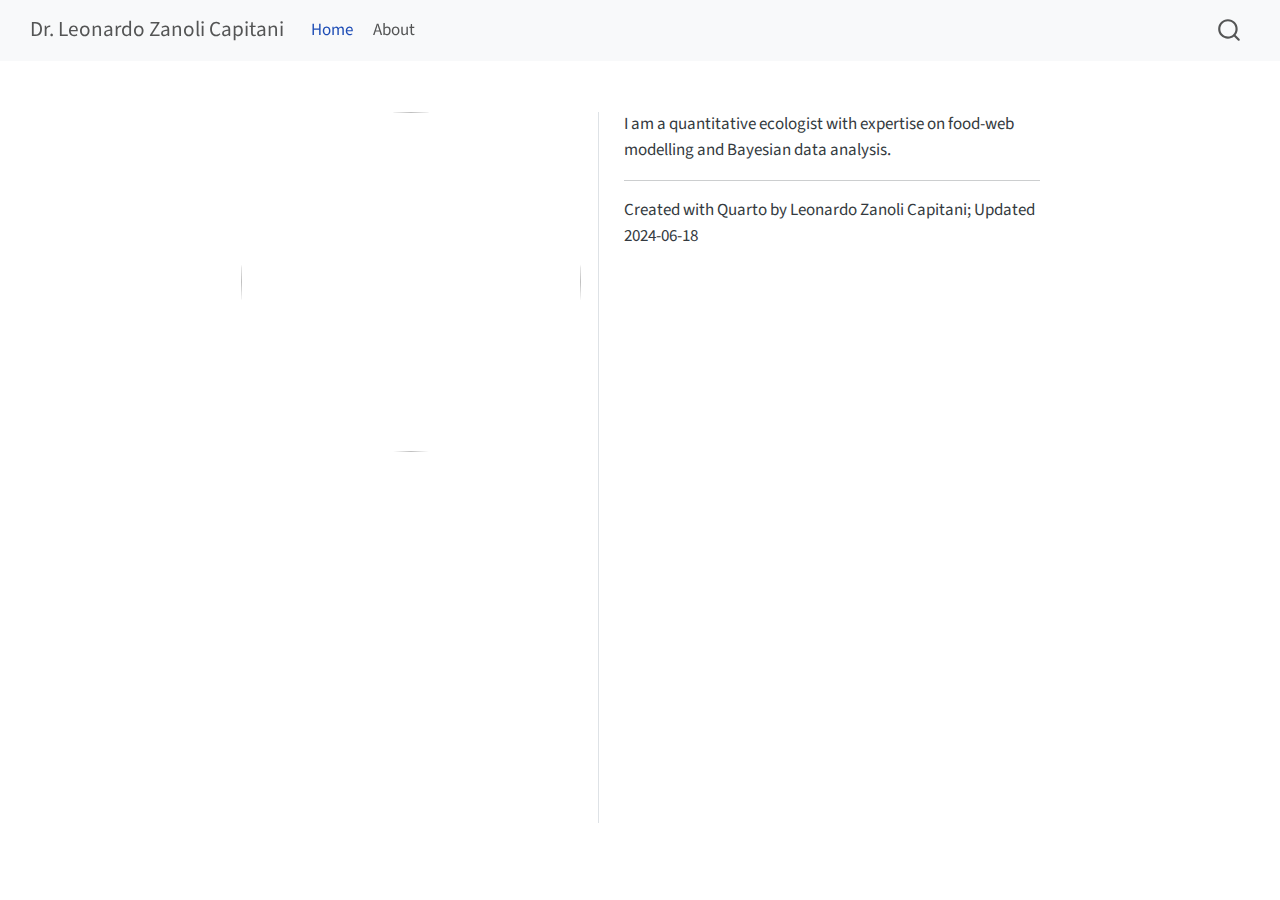
==== docs/index.html @ 6925306f "Initial commit" ====
<!DOCTYPE html>
<html xmlns="http://www.w3.org/1999/xhtml" lang="en" xml:lang="en"><head>

<meta charset="utf-8">
<meta name="generator" content="quarto-1.5.40">

<meta name="viewport" content="width=device-width, initial-scale=1.0, user-scalable=yes">


<title>Dr. Leonardo Zanoli Capitani – Dr.&nbsp;Leonardo Zanoli Capitani</title>
<style>
code{white-space: pre-wrap;}
span.smallcaps{font-variant: small-caps;}
div.columns{display: flex; gap: min(4vw, 1.5em);}
div.column{flex: auto; overflow-x: auto;}
div.hanging-indent{margin-left: 1.5em; text-indent: -1.5em;}
ul.task-list{list-style: none;}
ul.task-list li input[type="checkbox"] {
  width: 0.8em;
  margin: 0 0.8em 0.2em -1em; /* quarto-specific, see https://github.com/quarto-dev/quarto-cli/issues/4556 */ 
  vertical-align: middle;
}
</style>


<script src="site_libs/quarto-nav/quarto-nav.js"></script>
<script src="site_libs/quarto-nav/headroom.min.js"></script>
<script src="site_libs/clipboard/clipboard.min.js"></script>
<script src="site_libs/quarto-search/autocomplete.umd.js"></script>
<script src="site_libs/quarto-search/fuse.min.js"></script>
<script src="site_libs/quarto-search/quarto-search.js"></script>
<meta name="quarto:offset" content="./">
<script src="site_libs/quarto-html/quarto.js"></script>
<script src="site_libs/quarto-html/popper.min.js"></script>
<script src="site_libs/quarto-html/tippy.umd.min.js"></script>
<link href="site_libs/quarto-html/tippy.css" rel="stylesheet">
<link href="site_libs/quarto-html/quarto-syntax-highlighting.css" rel="stylesheet" id="quarto-text-highlighting-styles">
<script src="site_libs/bootstrap/bootstrap.min.js"></script>
<link href="site_libs/bootstrap/bootstrap-icons.css" rel="stylesheet">
<link href="site_libs/bootstrap/bootstrap.min.css" rel="stylesheet" id="quarto-bootstrap" data-mode="light">
<script id="quarto-search-options" type="application/json">{
  "location": "navbar",
  "copy-button": false,
  "collapse-after": 3,
  "panel-placement": "end",
  "type": "overlay",
  "limit": 50,
  "keyboard-shortcut": [
    "f",
    "/",
    "s"
  ],
  "show-item-context": false,
  "language": {
    "search-no-results-text": "No results",
    "search-matching-documents-text": "matching documents",
    "search-copy-link-title": "Copy link to search",
    "search-hide-matches-text": "Hide additional matches",
    "search-more-match-text": "more match in this document",
    "search-more-matches-text": "more matches in this document",
    "search-clear-button-title": "Clear",
    "search-text-placeholder": "",
    "search-detached-cancel-button-title": "Cancel",
    "search-submit-button-title": "Submit",
    "search-label": "Search"
  }
}</script>


<link rel="stylesheet" href="styles.css">
</head>

<body class="nav-fixed fullcontent">

<div id="quarto-search-results"></div>
  <header id="quarto-header" class="headroom fixed-top">
    <nav class="navbar navbar-expand-lg " data-bs-theme="dark">
      <div class="navbar-container container-fluid">
      <div class="navbar-brand-container mx-auto">
    <a class="navbar-brand" href="./index.html">
    <span class="navbar-title">Dr.&nbsp;Leonardo Zanoli Capitani</span>
    </a>
  </div>
            <div id="quarto-search" class="" title="Search"></div>
          <button class="navbar-toggler" type="button" data-bs-toggle="collapse" data-bs-target="#navbarCollapse" aria-controls="navbarCollapse" role="menu" aria-expanded="false" aria-label="Toggle navigation" onclick="if (window.quartoToggleHeadroom) { window.quartoToggleHeadroom(); }">
  <span class="navbar-toggler-icon"></span>
</button>
          <div class="collapse navbar-collapse" id="navbarCollapse">
            <ul class="navbar-nav navbar-nav-scroll me-auto">
  <li class="nav-item">
    <a class="nav-link active" href="./index.html" aria-current="page"> 
<span class="menu-text">Home</span></a>
  </li>  
  <li class="nav-item">
    <a class="nav-link" href="./about.html"> 
<span class="menu-text">About</span></a>
  </li>  
</ul>
          </div> <!-- /navcollapse -->
            <div class="quarto-navbar-tools">
</div>
      </div> <!-- /container-fluid -->
    </nav>
</header>
<!-- content -->
<div id="quarto-content" class="quarto-container page-columns page-rows-contents page-layout-article page-navbar">
<!-- sidebar -->
<!-- margin-sidebar -->
    
<!-- main -->
<div class="quarto-about-trestles">
  <div class="about-entity">
    <img src="Leonardo_SYKE.JPG" class="about-image
  round " style="height: 20em; width: 20em;">
<header id="title-block-header" class="quarto-title-block default">
<div class="quarto-title">
<h1 class="title"><span style="display:none;">Dr.&nbsp;Leonardo Zanoli Capitani</span></h1>
</div>
<div class="quarto-title-meta">
  </div>
</header>
  </div>
  <div class="about-contents"><main class="content" id="quarto-document-content">
<p>I am a quantitative ecologist with expertise on food-web modelling and Bayesian data analysis.</p>
<hr>
<p>Created with Quarto by Leonardo Zanoli Capitani; Updated 2024-06-18</p>


</main></div>
</div>
 <!-- /main -->
<script id="quarto-html-after-body" type="application/javascript">
window.document.addEventListener("DOMContentLoaded", function (event) {
  const toggleBodyColorMode = (bsSheetEl) => {
    const mode = bsSheetEl.getAttribute("data-mode");
    const bodyEl = window.document.querySelector("body");
    if (mode === "dark") {
      bodyEl.classList.add("quarto-dark");
      bodyEl.classList.remove("quarto-light");
    } else {
      bodyEl.classList.add("quarto-light");
      bodyEl.classList.remove("quarto-dark");
    }
  }
  const toggleBodyColorPrimary = () => {
    const bsSheetEl = window.document.querySelector("link#quarto-bootstrap");
    if (bsSheetEl) {
      toggleBodyColorMode(bsSheetEl);
    }
  }
  toggleBodyColorPrimary();  
  const isCodeAnnotation = (el) => {
    for (const clz of el.classList) {
      if (clz.startsWith('code-annotation-')) {                     
        return true;
      }
    }
    return false;
  }
  const onCopySuccess = function(e) {
    // button target
    const button = e.trigger;
    // don't keep focus
    button.blur();
    // flash "checked"
    button.classList.add('code-copy-button-checked');
    var currentTitle = button.getAttribute("title");
    button.setAttribute("title", "Copied!");
    let tooltip;
    if (window.bootstrap) {
      button.setAttribute("data-bs-toggle", "tooltip");
      button.setAttribute("data-bs-placement", "left");
      button.setAttribute("data-bs-title", "Copied!");
      tooltip = new bootstrap.Tooltip(button, 
        { trigger: "manual", 
          customClass: "code-copy-button-tooltip",
          offset: [0, -8]});
      tooltip.show();    
    }
    setTimeout(function() {
      if (tooltip) {
        tooltip.hide();
        button.removeAttribute("data-bs-title");
        button.removeAttribute("data-bs-toggle");
        button.removeAttribute("data-bs-placement");
      }
      button.setAttribute("title", currentTitle);
      button.classList.remove('code-copy-button-checked');
    }, 1000);
    // clear code selection
    e.clearSelection();
  }
  const getTextToCopy = function(trigger) {
      const codeEl = trigger.previousElementSibling.cloneNode(true);
      for (const childEl of codeEl.children) {
        if (isCodeAnnotation(childEl)) {
          childEl.remove();
        }
      }
      return codeEl.innerText;
  }
  const clipboard = new window.ClipboardJS('.code-copy-button:not([data-in-quarto-modal])', {
    text: getTextToCopy
  });
  clipboard.on('success', onCopySuccess);
  if (window.document.getElementById('quarto-embedded-source-code-modal')) {
    // For code content inside modals, clipBoardJS needs to be initialized with a container option
    // TODO: Check when it could be a function (https://github.com/zenorocha/clipboard.js/issues/860)
    const clipboardModal = new window.ClipboardJS('.code-copy-button[data-in-quarto-modal]', {
      text: getTextToCopy,
      container: window.document.getElementById('quarto-embedded-source-code-modal')
    });
    clipboardModal.on('success', onCopySuccess);
  }
    var localhostRegex = new RegExp(/^(?:http|https):\/\/localhost\:?[0-9]*\//);
    var mailtoRegex = new RegExp(/^mailto:/);
      var filterRegex = new RegExp('/' + window.location.host + '/');
    var isInternal = (href) => {
        return filterRegex.test(href) || localhostRegex.test(href) || mailtoRegex.test(href);
    }
    // Inspect non-navigation links and adorn them if external
 	var links = window.document.querySelectorAll('a[href]:not(.nav-link):not(.navbar-brand):not(.toc-action):not(.sidebar-link):not(.sidebar-item-toggle):not(.pagination-link):not(.no-external):not([aria-hidden]):not(.dropdown-item):not(.quarto-navigation-tool):not(.about-link)');
    for (var i=0; i<links.length; i++) {
      const link = links[i];
      if (!isInternal(link.href)) {
        // undo the damage that might have been done by quarto-nav.js in the case of
        // links that we want to consider external
        if (link.dataset.originalHref !== undefined) {
          link.href = link.dataset.originalHref;
        }
      }
    }
  function tippyHover(el, contentFn, onTriggerFn, onUntriggerFn) {
    const config = {
      allowHTML: true,
      maxWidth: 500,
      delay: 100,
      arrow: false,
      appendTo: function(el) {
          return el.parentElement;
      },
      interactive: true,
      interactiveBorder: 10,
      theme: 'quarto',
      placement: 'bottom-start',
    };
    if (contentFn) {
      config.content = contentFn;
    }
    if (onTriggerFn) {
      config.onTrigger = onTriggerFn;
    }
    if (onUntriggerFn) {
      config.onUntrigger = onUntriggerFn;
    }
    window.tippy(el, config); 
  }
  const noterefs = window.document.querySelectorAll('a[role="doc-noteref"]');
  for (var i=0; i<noterefs.length; i++) {
    const ref = noterefs[i];
    tippyHover(ref, function() {
      // use id or data attribute instead here
      let href = ref.getAttribute('data-footnote-href') || ref.getAttribute('href');
      try { href = new URL(href).hash; } catch {}
      const id = href.replace(/^#\/?/, "");
      const note = window.document.getElementById(id);
      if (note) {
        return note.innerHTML;
      } else {
        return "";
      }
    });
  }
  const xrefs = window.document.querySelectorAll('a.quarto-xref');
  const processXRef = (id, note) => {
    // Strip column container classes
    const stripColumnClz = (el) => {
      el.classList.remove("page-full", "page-columns");
      if (el.children) {
        for (const child of el.children) {
          stripColumnClz(child);
        }
      }
    }
    stripColumnClz(note)
    if (id === null || id.startsWith('sec-')) {
      // Special case sections, only their first couple elements
      const container = document.createElement("div");
      if (note.children && note.children.length > 2) {
        container.appendChild(note.children[0].cloneNode(true));
        for (let i = 1; i < note.children.length; i++) {
          const child = note.children[i];
          if (child.tagName === "P" && child.innerText === "") {
            continue;
          } else {
            container.appendChild(child.cloneNode(true));
            break;
          }
        }
        if (window.Quarto?.typesetMath) {
          window.Quarto.typesetMath(container);
        }
        return container.innerHTML
      } else {
        if (window.Quarto?.typesetMath) {
          window.Quarto.typesetMath(note);
        }
        return note.innerHTML;
      }
    } else {
      // Remove any anchor links if they are present
      const anchorLink = note.querySelector('a.anchorjs-link');
      if (anchorLink) {
        anchorLink.remove();
      }
      if (window.Quarto?.typesetMath) {
        window.Quarto.typesetMath(note);
      }
      // TODO in 1.5, we should make sure this works without a callout special case
      if (note.classList.contains("callout")) {
        return note.outerHTML;
      } else {
        return note.innerHTML;
      }
    }
  }
  for (var i=0; i<xrefs.length; i++) {
    const xref = xrefs[i];
    tippyHover(xref, undefined, function(instance) {
      instance.disable();
      let url = xref.getAttribute('href');
      let hash = undefined; 
      if (url.startsWith('#')) {
        hash = url;
      } else {
        try { hash = new URL(url).hash; } catch {}
      }
      if (hash) {
        const id = hash.replace(/^#\/?/, "");
        const note = window.document.getElementById(id);
        if (note !== null) {
          try {
            const html = processXRef(id, note.cloneNode(true));
            instance.setContent(html);
          } finally {
            instance.enable();
            instance.show();
          }
        } else {
          // See if we can fetch this
          fetch(url.split('#')[0])
          .then(res => res.text())
          .then(html => {
            const parser = new DOMParser();
            const htmlDoc = parser.parseFromString(html, "text/html");
            const note = htmlDoc.getElementById(id);
            if (note !== null) {
              const html = processXRef(id, note);
              instance.setContent(html);
            } 
          }).finally(() => {
            instance.enable();
            instance.show();
          });
        }
      } else {
        // See if we can fetch a full url (with no hash to target)
        // This is a special case and we should probably do some content thinning / targeting
        fetch(url)
        .then(res => res.text())
        .then(html => {
          const parser = new DOMParser();
          const htmlDoc = parser.parseFromString(html, "text/html");
          const note = htmlDoc.querySelector('main.content');
          if (note !== null) {
            // This should only happen for chapter cross references
            // (since there is no id in the URL)
            // remove the first header
            if (note.children.length > 0 && note.children[0].tagName === "HEADER") {
              note.children[0].remove();
            }
            const html = processXRef(null, note);
            instance.setContent(html);
          } 
        }).finally(() => {
          instance.enable();
          instance.show();
        });
      }
    }, function(instance) {
    });
  }
      let selectedAnnoteEl;
      const selectorForAnnotation = ( cell, annotation) => {
        let cellAttr = 'data-code-cell="' + cell + '"';
        let lineAttr = 'data-code-annotation="' +  annotation + '"';
        const selector = 'span[' + cellAttr + '][' + lineAttr + ']';
        return selector;
      }
      const selectCodeLines = (annoteEl) => {
        const doc = window.document;
        const targetCell = annoteEl.getAttribute("data-target-cell");
        const targetAnnotation = annoteEl.getAttribute("data-target-annotation");
        const annoteSpan = window.document.querySelector(selectorForAnnotation(targetCell, targetAnnotation));
        const lines = annoteSpan.getAttribute("data-code-lines").split(",");
        const lineIds = lines.map((line) => {
          return targetCell + "-" + line;
        })
        let top = null;
        let height = null;
        let parent = null;
        if (lineIds.length > 0) {
            //compute the position of the single el (top and bottom and make a div)
            const el = window.document.getElementById(lineIds[0]);
            top = el.offsetTop;
            height = el.offsetHeight;
            parent = el.parentElement.parentElement;
          if (lineIds.length > 1) {
            const lastEl = window.document.getElementById(lineIds[lineIds.length - 1]);
            const bottom = lastEl.offsetTop + lastEl.offsetHeight;
            height = bottom - top;
          }
          if (top !== null && height !== null && parent !== null) {
            // cook up a div (if necessary) and position it 
            let div = window.document.getElementById("code-annotation-line-highlight");
            if (div === null) {
              div = window.document.createElement("div");
              div.setAttribute("id", "code-annotation-line-highlight");
              div.style.position = 'absolute';
              parent.appendChild(div);
            }
            div.style.top = top - 2 + "px";
            div.style.height = height + 4 + "px";
            div.style.left = 0;
            let gutterDiv = window.document.getElementById("code-annotation-line-highlight-gutter");
            if (gutterDiv === null) {
              gutterDiv = window.document.createElement("div");
              gutterDiv.setAttribute("id", "code-annotation-line-highlight-gutter");
              gutterDiv.style.position = 'absolute';
              const codeCell = window.document.getElementById(targetCell);
              const gutter = codeCell.querySelector('.code-annotation-gutter');
              gutter.appendChild(gutterDiv);
            }
            gutterDiv.style.top = top - 2 + "px";
            gutterDiv.style.height = height + 4 + "px";
          }
          selectedAnnoteEl = annoteEl;
        }
      };
      const unselectCodeLines = () => {
        const elementsIds = ["code-annotation-line-highlight", "code-annotation-line-highlight-gutter"];
        elementsIds.forEach((elId) => {
          const div = window.document.getElementById(elId);
          if (div) {
            div.remove();
          }
        });
        selectedAnnoteEl = undefined;
      };
        // Handle positioning of the toggle
    window.addEventListener(
      "resize",
      throttle(() => {
        elRect = undefined;
        if (selectedAnnoteEl) {
          selectCodeLines(selectedAnnoteEl);
        }
      }, 10)
    );
    function throttle(fn, ms) {
    let throttle = false;
    let timer;
      return (...args) => {
        if(!throttle) { // first call gets through
            fn.apply(this, args);
            throttle = true;
        } else { // all the others get throttled
            if(timer) clearTimeout(timer); // cancel #2
            timer = setTimeout(() => {
              fn.apply(this, args);
              timer = throttle = false;
            }, ms);
        }
      };
    }
      // Attach click handler to the DT
      const annoteDls = window.document.querySelectorAll('dt[data-target-cell]');
      for (const annoteDlNode of annoteDls) {
        annoteDlNode.addEventListener('click', (event) => {
          const clickedEl = event.target;
          if (clickedEl !== selectedAnnoteEl) {
            unselectCodeLines();
            const activeEl = window.document.querySelector('dt[data-target-cell].code-annotation-active');
            if (activeEl) {
              activeEl.classList.remove('code-annotation-active');
            }
            selectCodeLines(clickedEl);
            clickedEl.classList.add('code-annotation-active');
          } else {
            // Unselect the line
            unselectCodeLines();
            clickedEl.classList.remove('code-annotation-active');
          }
        });
      }
  const findCites = (el) => {
    const parentEl = el.parentElement;
    if (parentEl) {
      const cites = parentEl.dataset.cites;
      if (cites) {
        return {
          el,
          cites: cites.split(' ')
        };
      } else {
        return findCites(el.parentElement)
      }
    } else {
      return undefined;
    }
  };
  var bibliorefs = window.document.querySelectorAll('a[role="doc-biblioref"]');
  for (var i=0; i<bibliorefs.length; i++) {
    const ref = bibliorefs[i];
    const citeInfo = findCites(ref);
    if (citeInfo) {
      tippyHover(citeInfo.el, function() {
        var popup = window.document.createElement('div');
        citeInfo.cites.forEach(function(cite) {
          var citeDiv = window.document.createElement('div');
          citeDiv.classList.add('hanging-indent');
          citeDiv.classList.add('csl-entry');
          var biblioDiv = window.document.getElementById('ref-' + cite);
          if (biblioDiv) {
            citeDiv.innerHTML = biblioDiv.innerHTML;
          }
          popup.appendChild(citeDiv);
        });
        return popup.innerHTML;
      });
    }
  }
});
</script>
</div> <!-- /content -->




</body></html>
---- docs/site_libs/quarto-html/tippy.css ----
.tippy-box[data-animation=fade][data-state=hidden]{opacity:0}[data-tippy-root]{max-width:calc(100vw - 10px)}.tippy-box{position:relative;background-color:#333;color:#fff;border-radius:4px;font-size:14px;line-height:1.4;white-space:normal;outline:0;transition-property:transform,visibility,opacity}.tippy-box[data-placement^=top]>.tippy-arrow{bottom:0}.tippy-box[data-placement^=top]>.tippy-arrow:before{bottom:-7px;left:0;border-width:8px 8px 0;border-top-color:initial;transform-origin:center top}.tippy-box[data-placement^=bottom]>.tippy-arrow{top:0}.tippy-box[data-placement^=bottom]>.tippy-arrow:before{top:-7px;left:0;border-width:0 8px 8px;border-bottom-color:initial;transform-origin:center bottom}.tippy-box[data-placement^=left]>.tippy-arrow{right:0}.tippy-box[data-placement^=left]>.tippy-arrow:before{border-width:8px 0 8px 8px;border-left-color:initial;right:-7px;transform-origin:center left}.tippy-box[data-placement^=right]>.tippy-arrow{left:0}.tippy-box[data-placement^=right]>.tippy-arrow:before{left:-7px;border-width:8px 8px 8px 0;border-right-color:initial;transform-origin:center right}.tippy-box[data-inertia][data-state=visible]{transition-timing-function:cubic-bezier(.54,1.5,.38,1.11)}.tippy-arrow{width:16px;height:16px;color:#333}.tippy-arrow:before{content:"";position:absolute;border-color:transparent;border-style:solid}.tippy-content{position:relative;padding:5px 9px;z-index:1}
---- docs/site_libs/quarto-html/quarto-syntax-highlighting.css ----
/* quarto syntax highlight colors */
:root {
  --quarto-hl-ot-color: #003B4F;
  --quarto-hl-at-color: #657422;
  --quarto-hl-ss-color: #20794D;
  --quarto-hl-an-color: #5E5E5E;
  --quarto-hl-fu-color: #4758AB;
  --quarto-hl-st-color: #20794D;
  --quarto-hl-cf-color: #003B4F;
  --quarto-hl-op-color: #5E5E5E;
  --quarto-hl-er-color: #AD0000;
  --quarto-hl-bn-color: #AD0000;
  --quarto-hl-al-color: #AD0000;
  --quarto-hl-va-color: #111111;
  --quarto-hl-bu-color: inherit;
  --quarto-hl-ex-color: inherit;
  --quarto-hl-pp-color: #AD0000;
  --quarto-hl-in-color: #5E5E5E;
  --quarto-hl-vs-color: #20794D;
  --quarto-hl-wa-color: #5E5E5E;
  --quarto-hl-do-color: #5E5E5E;
  --quarto-hl-im-color: #00769E;
  --quarto-hl-ch-color: #20794D;
  --quarto-hl-dt-color: #AD0000;
  --quarto-hl-fl-color: #AD0000;
  --quarto-hl-co-color: #5E5E5E;
  --quarto-hl-cv-color: #5E5E5E;
  --quarto-hl-cn-color: #8f5902;
  --quarto-hl-sc-color: #5E5E5E;
  --quarto-hl-dv-color: #AD0000;
  --quarto-hl-kw-color: #003B4F;
}

/* other quarto variables */
:root {
  --quarto-font-monospace: SFMono-Regular, Menlo, Monaco, Consolas, "Liberation Mono", "Courier New", monospace;
}

pre > code.sourceCode > span {
  color: #003B4F;
}

code span {
  color: #003B4F;
}

code.sourceCode > span {
  color: #003B4F;
}

div.sourceCode,
div.sourceCode pre.sourceCode {
  color: #003B4F;
}

code span.ot {
  color: #003B4F;
  font-style: inherit;
}

code span.at {
  color: #657422;
  font-style: inherit;
}

code span.ss {
  color: #20794D;
  font-style: inherit;
}

code span.an {
  color: #5E5E5E;
  font-style: inherit;
}

code span.fu {
  color: #4758AB;
  font-style: inherit;
}

code span.st {
  color: #20794D;
  font-style: inherit;
}

code span.cf {
  color: #003B4F;
  font-weight: bold;
  font-style: inherit;
}

code span.op {
  color: #5E5E5E;
  font-style: inherit;
}

code span.er {
  color: #AD0000;
  font-style: inherit;
}

code span.bn {
  color: #AD0000;
  font-style: inherit;
}

code span.al {
  color: #AD0000;
  font-style: inherit;
}

code span.va {
  color: #111111;
  font-style: inherit;
}

code span.bu {
  font-style: inherit;
}

code span.ex {
  font-style: inherit;
}

code span.pp {
  color: #AD0000;
  font-style: inherit;
}

code span.in {
  color: #5E5E5E;
  font-style: inherit;
}

code span.vs {
  color: #20794D;
  font-style: inherit;
}

code span.wa {
  color: #5E5E5E;
  font-style: italic;
}

code span.do {
  color: #5E5E5E;
  font-style: italic;
}

code span.im {
  color: #00769E;
  font-style: inherit;
}

code span.ch {
  color: #20794D;
  font-style: inherit;
}

code span.dt {
  color: #AD0000;
  font-style: inherit;
}

code span.fl {
  color: #AD0000;
  font-style: inherit;
}

code span.co {
  color: #5E5E5E;
  font-style: inherit;
}

code span.cv {
  color: #5E5E5E;
  font-style: italic;
}

code span.cn {
  color: #8f5902;
  font-style: inherit;
}

code span.sc {
  color: #5E5E5E;
  font-style: inherit;
}

code span.dv {
  color: #AD0000;
  font-style: inherit;
}

code span.kw {
  color: #003B4F;
  font-weight: bold;
  font-style: inherit;
}

.prevent-inlining {
  content: "</";
}

/*# sourceMappingURL=debc5d5d77c3f9108843748ff7464032.css.map */
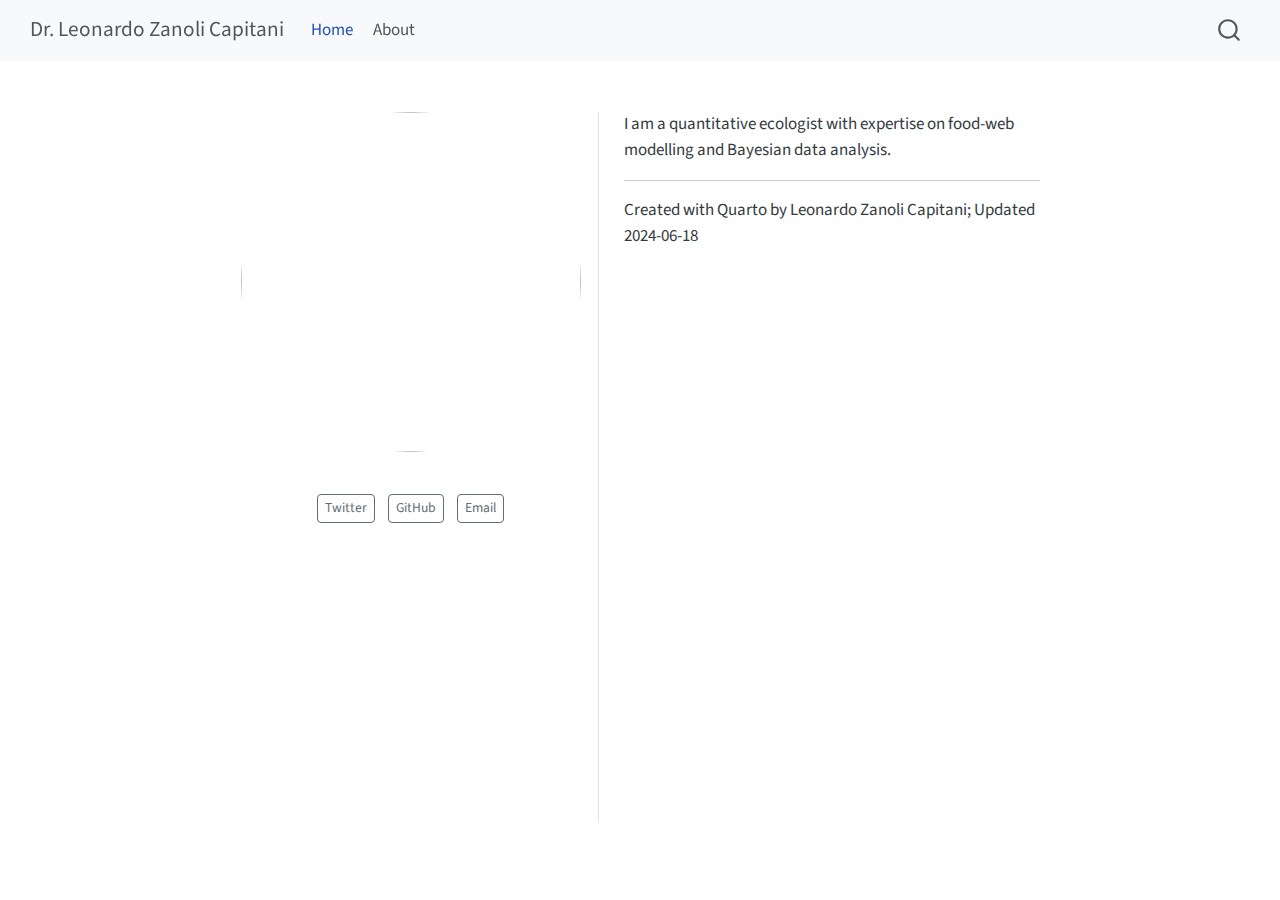
==== commit 63395f0e: "improving index.qmd . Add foto, template links to github" ====
--- a/docs/index.html
+++ b/docs/index.html
@@ -110,7 +110,7 @@
 <!-- main -->
 <div class="quarto-about-trestles">
   <div class="about-entity">
-    <img src="Leonardo_SYKE.JPG" class="about-image
+    <img src="media/Leonardo_SYKE.JPG" class="about-image
   round " style="height: 20em; width: 20em;">
 <header id="title-block-header" class="quarto-title-block default">
 <div class="quarto-title">
@@ -119,6 +119,17 @@
 <div class="quarto-title-meta">
   </div>
 </header>
+    <div class="about-links">
+  <a href="https://twitter.com/LeoCapitani7" class="about-link" rel="" target="">
+     <span class="about-link-text">Twitter</span>
+  </a>
+  <a href="https://github.com/leomarameo7" class="about-link" rel="" target="">
+     <span class="about-link-text">GitHub</span>
+  </a>
+  <a href="mailto:leocapi07@gmail.com" class="about-link" rel="" target="">
+     <span class="about-link-text">Email</span>
+  </a>
+</div>
   </div>
   <div class="about-contents"><main class="content" id="quarto-document-content">
 <p>I am a quantitative ecologist with expertise on food-web modelling and Bayesian data analysis.</p>
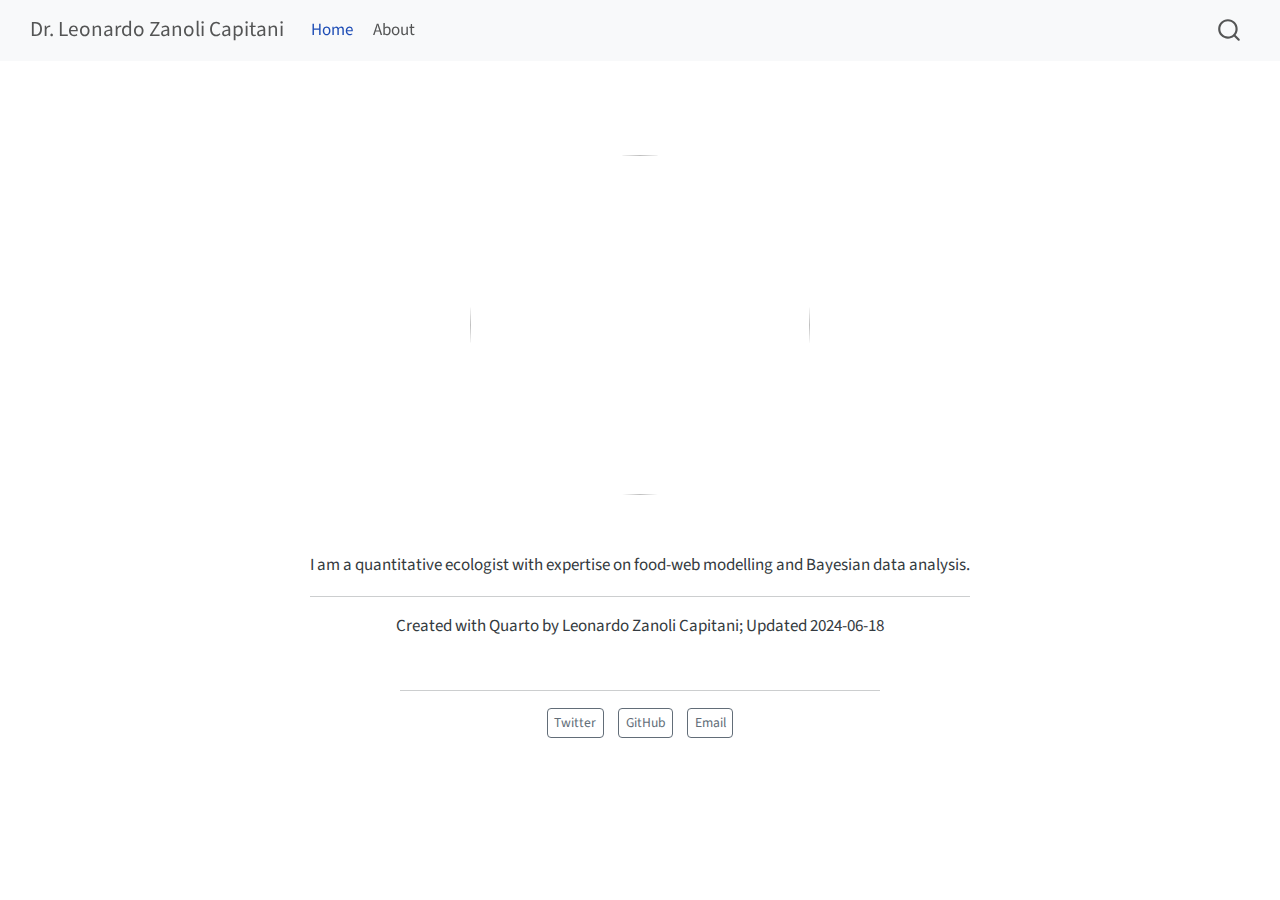
==== commit fa438c5c: "new index" ====
--- a/docs/index.html
+++ b/docs/index.html
@@ -108,18 +108,24 @@
 <!-- margin-sidebar -->
     
 <!-- main -->
-<div class="quarto-about-trestles">
-  <div class="about-entity">
-    <img src="media/Leonardo_SYKE.JPG" class="about-image
+<div class="quarto-about-jolla">
+  <img src="media/Leonardo_SYKE.JPG" class="about-image
   round " style="height: 20em; width: 20em;">
-<header id="title-block-header" class="quarto-title-block default">
+ <header id="title-block-header" class="quarto-title-block default">
 <div class="quarto-title">
 <h1 class="title"><span style="display:none;">Dr.&nbsp;Leonardo Zanoli Capitani</span></h1>
 </div>
 <div class="quarto-title-meta">
   </div>
-</header>
-    <div class="about-links">
+</header><main class="content" id="quarto-document-content">
+<p>I am a quantitative ecologist with expertise on food-web modelling and Bayesian data analysis.</p>
+<hr>
+<p>Created with Quarto by Leonardo Zanoli Capitani; Updated 2024-06-18</p>
+
+
+</main> 
+  <hr class="about-sep">
+   <div class="about-links">
   <a href="https://twitter.com/LeoCapitani7" class="about-link" rel="" target="">
      <span class="about-link-text">Twitter</span>
   </a>
@@ -130,14 +136,6 @@
      <span class="about-link-text">Email</span>
   </a>
 </div>
-  </div>
-  <div class="about-contents"><main class="content" id="quarto-document-content">
-<p>I am a quantitative ecologist with expertise on food-web modelling and Bayesian data analysis.</p>
-<hr>
-<p>Created with Quarto by Leonardo Zanoli Capitani; Updated 2024-06-18</p>
-
-
-</main></div>
 </div>
  <!-- /main -->
 <script id="quarto-html-after-body" type="application/javascript">
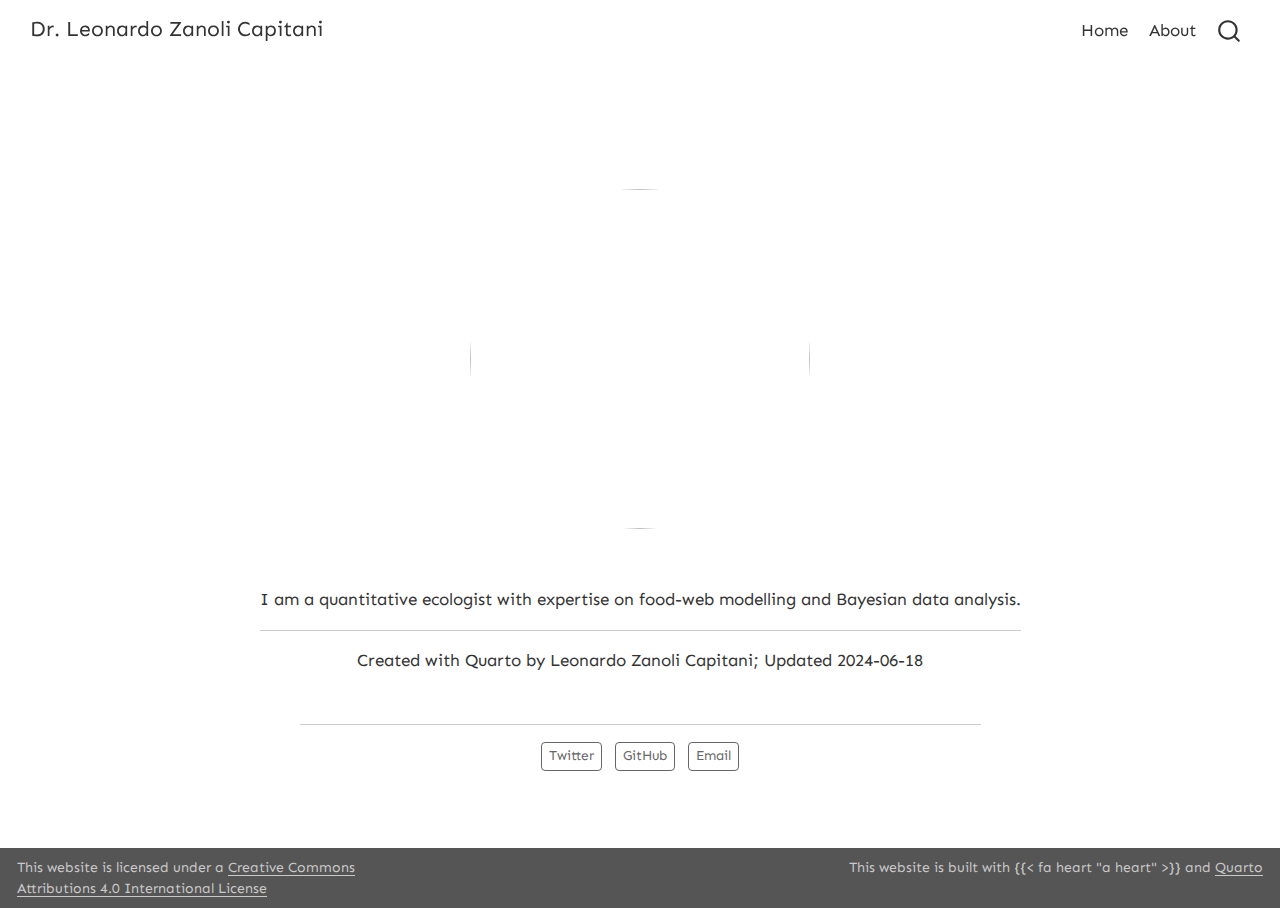
==== commit 3c6e8e3a: "new details for index.qmd" ====
--- a/docs/index.html
+++ b/docs/index.html
@@ -67,10 +67,9 @@
 }</script>
 
 
-<link rel="stylesheet" href="styles.css">
 </head>
 
-<body class="nav-fixed fullcontent">
+<body class="nav-fixed">
 
 <div id="quarto-search-results"></div>
   <header id="quarto-header" class="headroom fixed-top">
@@ -86,7 +85,7 @@
   <span class="navbar-toggler-icon"></span>
 </button>
           <div class="collapse navbar-collapse" id="navbarCollapse">
-            <ul class="navbar-nav navbar-nav-scroll me-auto">
+            <ul class="navbar-nav navbar-nav-scroll ms-auto">
   <li class="nav-item">
     <a class="nav-link active" href="./index.html" aria-current="page"> 
 <span class="menu-text">Home</span></a>
@@ -103,21 +102,21 @@
     </nav>
 </header>
 <!-- content -->
-<div id="quarto-content" class="quarto-container page-columns page-rows-contents page-layout-article page-navbar">
+<div id="quarto-content" class="quarto-container page-columns page-rows-contents page-layout-full page-navbar">
 <!-- sidebar -->
 <!-- margin-sidebar -->
     
 <!-- main -->
-<div class="quarto-about-jolla">
-  <img src="media/Leonardo_SYKE.JPG" class="about-image
+<div class="quarto-about-jolla column-page">
+  <img src="docs/media/Leonardo_SYKE.JPG" class="about-image
   round " style="height: 20em; width: 20em;">
  <header id="title-block-header" class="quarto-title-block default">
 <div class="quarto-title">
 <h1 class="title"><span style="display:none;">Dr.&nbsp;Leonardo Zanoli Capitani</span></h1>
 </div>
-<div class="quarto-title-meta">
+<div class="quarto-title-meta column-page">
   </div>
-</header><main class="content" id="quarto-document-content">
+</header><main class="content column-page" id="quarto-document-content">
 <p>I am a quantitative ecologist with expertise on food-web modelling and Bayesian data analysis.</p>
 <hr>
 <p>Created with Quarto by Leonardo Zanoli Capitani; Updated 2024-06-18</p>
@@ -552,6 +551,19 @@
 });
 </script>
 </div> <!-- /content -->
+<footer class="footer">
+  <div class="nav-footer">
+    <div class="nav-footer-left">
+<p>This website is licensed under a <a href="https://creativecommons.org/licenses/by/4.0/">Creative Commons Attributions 4.0 International License</a></p>
+</div>   
+    <div class="nav-footer-center">
+      &nbsp;
+    </div>
+    <div class="nav-footer-right">
+<p>This website is built with {{&lt; fa heart "a heart" &gt;}} and <a href="https://quarto.org/">Quarto</a></p>
+</div>
+  </div>
+</footer>
 
 
 
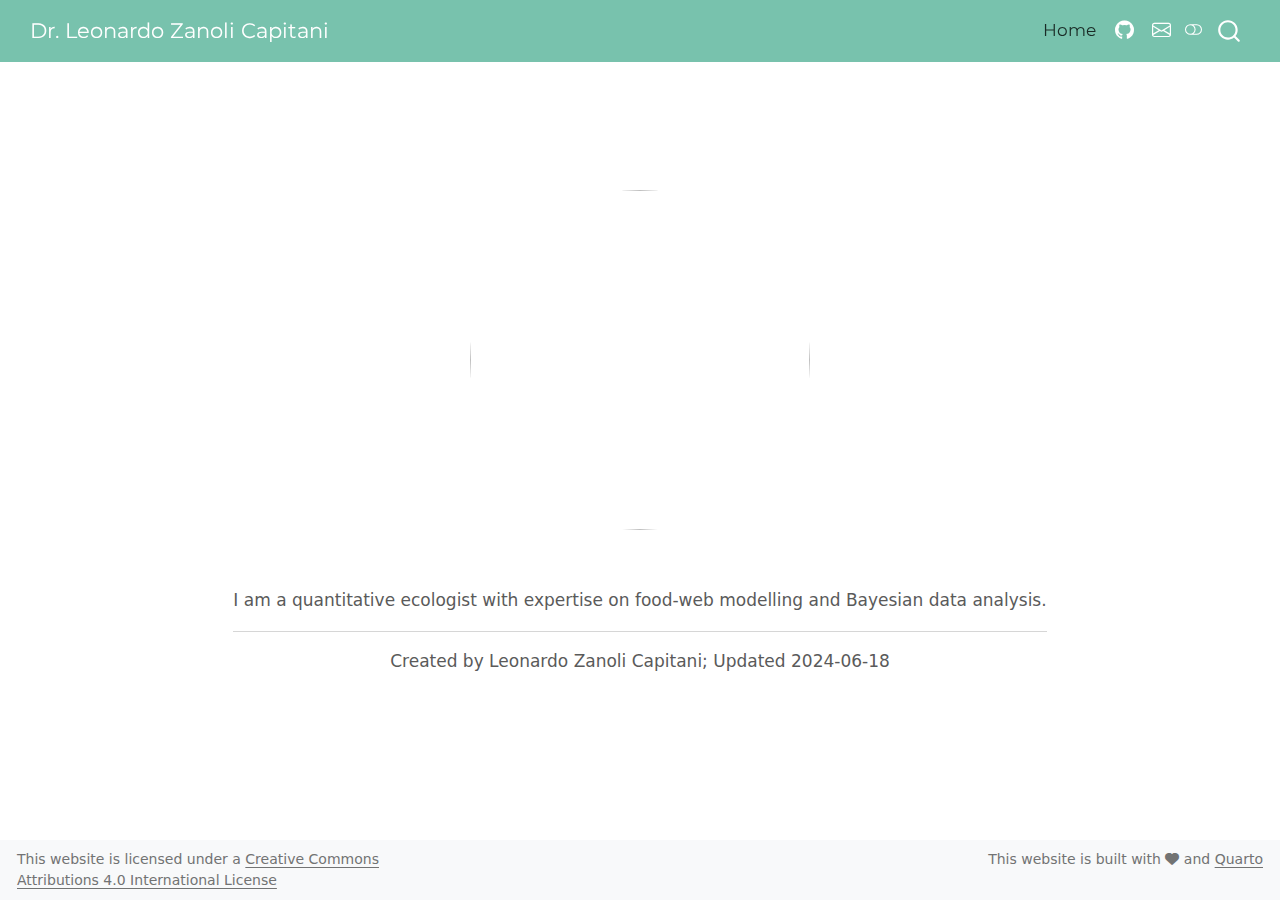
==== commit f492be42: "new files" ====
--- a/docs/index.html
+++ b/docs/index.html
@@ -34,10 +34,14 @@
 <script src="site_libs/quarto-html/popper.min.js"></script>
 <script src="site_libs/quarto-html/tippy.umd.min.js"></script>
 <link href="site_libs/quarto-html/tippy.css" rel="stylesheet">
-<link href="site_libs/quarto-html/quarto-syntax-highlighting.css" rel="stylesheet" id="quarto-text-highlighting-styles">
+<link href="site_libs/quarto-html/quarto-syntax-highlighting.css" rel="stylesheet" class="quarto-color-scheme" id="quarto-text-highlighting-styles">
+<link href="site_libs/quarto-html/quarto-syntax-highlighting-dark.css" rel="prefetch" class="quarto-color-scheme quarto-color-alternate" id="quarto-text-highlighting-styles">
 <script src="site_libs/bootstrap/bootstrap.min.js"></script>
 <link href="site_libs/bootstrap/bootstrap-icons.css" rel="stylesheet">
-<link href="site_libs/bootstrap/bootstrap.min.css" rel="stylesheet" id="quarto-bootstrap" data-mode="light">
+<link href="site_libs/bootstrap/bootstrap.min.css" rel="stylesheet" class="quarto-color-scheme" id="quarto-bootstrap" data-mode="light">
+<link href="site_libs/bootstrap/bootstrap-dark.min.css" rel="prefetch" class="quarto-color-scheme quarto-color-alternate" id="quarto-bootstrap" data-mode="dark">
+<link href="site_libs/quarto-contrib/fontawesome6-0.1.0/all.css" rel="stylesheet">
+<link href="site_libs/quarto-contrib/fontawesome6-0.1.0/latex-fontsize.css" rel="stylesheet">
 <script id="quarto-search-options" type="application/json">{
   "location": "navbar",
   "copy-button": false,
@@ -67,6 +71,7 @@
 }</script>
 
 
+<link rel="stylesheet" href="styles.scss">
 </head>
 
 <body class="nav-fixed">
@@ -90,13 +95,20 @@
     <a class="nav-link active" href="./index.html" aria-current="page"> 
 <span class="menu-text">Home</span></a>
   </li>  
-  <li class="nav-item">
-    <a class="nav-link" href="./about.html"> 
-<span class="menu-text">About</span></a>
+  <li class="nav-item compact">
+    <a class="nav-link" href="https://github.com/leomarameo7"> <i class="bi bi-github" role="img">
+</i> 
+<span class="menu-text"></span></a>
+  </li>  
+  <li class="nav-item compact">
+    <a class="nav-link" href="mailto:leocapi07@gmail.com"> <i class="bi bi-envelope" role="img">
+</i> 
+<span class="menu-text"></span></a>
   </li>  
 </ul>
           </div> <!-- /navcollapse -->
             <div class="quarto-navbar-tools">
+  <a href="" class="quarto-color-scheme-toggle quarto-navigation-tool  px-1" onclick="window.quartoToggleColorScheme(); return false;" title="Toggle dark mode"><i class="bi"></i></a>
 </div>
       </div> <!-- /container-fluid -->
     </nav>
@@ -119,22 +131,10 @@
 </header><main class="content column-page" id="quarto-document-content">
 <p>I am a quantitative ecologist with expertise on food-web modelling and Bayesian data analysis.</p>
 <hr>
-<p>Created with Quarto by Leonardo Zanoli Capitani; Updated 2024-06-18</p>
-
-
-</main> 
-  <hr class="about-sep">
-   <div class="about-links">
-  <a href="https://twitter.com/LeoCapitani7" class="about-link" rel="" target="">
-     <span class="about-link-text">Twitter</span>
-  </a>
-  <a href="https://github.com/leomarameo7" class="about-link" rel="" target="">
-     <span class="about-link-text">GitHub</span>
-  </a>
-  <a href="mailto:leocapi07@gmail.com" class="about-link" rel="" target="">
-     <span class="about-link-text">Email</span>
-  </a>
-</div>
+<p>Created by Leonardo Zanoli Capitani; Updated 2024-06-18</p>
+
+
+</main>  
 </div>
  <!-- /main -->
 <script id="quarto-html-after-body" type="application/javascript">
@@ -157,6 +157,150 @@
     }
   }
   toggleBodyColorPrimary();  
+  const disableStylesheet = (stylesheets) => {
+    for (let i=0; i < stylesheets.length; i++) {
+      const stylesheet = stylesheets[i];
+      stylesheet.rel = 'prefetch';
+    }
+  }
+  const enableStylesheet = (stylesheets) => {
+    for (let i=0; i < stylesheets.length; i++) {
+      const stylesheet = stylesheets[i];
+      stylesheet.rel = 'stylesheet';
+    }
+  }
+  const manageTransitions = (selector, allowTransitions) => {
+    const els = window.document.querySelectorAll(selector);
+    for (let i=0; i < els.length; i++) {
+      const el = els[i];
+      if (allowTransitions) {
+        el.classList.remove('notransition');
+      } else {
+        el.classList.add('notransition');
+      }
+    }
+  }
+  const toggleGiscusIfUsed = (isAlternate, darkModeDefault) => {
+    const baseTheme = document.querySelector('#giscus-base-theme')?.value ?? 'light';
+    const alternateTheme = document.querySelector('#giscus-alt-theme')?.value ?? 'dark';
+    let newTheme = '';
+    if(darkModeDefault) {
+      newTheme = isAlternate ? baseTheme : alternateTheme;
+    } else {
+      newTheme = isAlternate ? alternateTheme : baseTheme;
+    }
+    const changeGiscusTheme = () => {
+      // From: https://github.com/giscus/giscus/issues/336
+      const sendMessage = (message) => {
+        const iframe = document.querySelector('iframe.giscus-frame');
+        if (!iframe) return;
+        iframe.contentWindow.postMessage({ giscus: message }, 'https://giscus.app');
+      }
+      sendMessage({
+        setConfig: {
+          theme: newTheme
+        }
+      });
+    }
+    const isGiscussLoaded = window.document.querySelector('iframe.giscus-frame') !== null;
+    if (isGiscussLoaded) {
+      changeGiscusTheme();
+    }
+  }
+  const toggleColorMode = (alternate) => {
+    // Switch the stylesheets
+    const alternateStylesheets = window.document.querySelectorAll('link.quarto-color-scheme.quarto-color-alternate');
+    manageTransitions('#quarto-margin-sidebar .nav-link', false);
+    if (alternate) {
+      enableStylesheet(alternateStylesheets);
+      for (const sheetNode of alternateStylesheets) {
+        if (sheetNode.id === "quarto-bootstrap") {
+          toggleBodyColorMode(sheetNode);
+        }
+      }
+    } else {
+      disableStylesheet(alternateStylesheets);
+      toggleBodyColorPrimary();
+    }
+    manageTransitions('#quarto-margin-sidebar .nav-link', true);
+    // Switch the toggles
+    const toggles = window.document.querySelectorAll('.quarto-color-scheme-toggle');
+    for (let i=0; i < toggles.length; i++) {
+      const toggle = toggles[i];
+      if (toggle) {
+        if (alternate) {
+          toggle.classList.add("alternate");     
+        } else {
+          toggle.classList.remove("alternate");
+        }
+      }
+    }
+    // Hack to workaround the fact that safari doesn't
+    // properly recolor the scrollbar when toggling (#1455)
+    if (navigator.userAgent.indexOf('Safari') > 0 && navigator.userAgent.indexOf('Chrome') == -1) {
+      manageTransitions("body", false);
+      window.scrollTo(0, 1);
+      setTimeout(() => {
+        window.scrollTo(0, 0);
+        manageTransitions("body", true);
+      }, 40);  
+    }
+  }
+  const isFileUrl = () => { 
+    return window.location.protocol === 'file:';
+  }
+  const hasAlternateSentinel = () => {  
+    let styleSentinel = getColorSchemeSentinel();
+    if (styleSentinel !== null) {
+      return styleSentinel === "alternate";
+    } else {
+      return false;
+    }
+  }
+  const setStyleSentinel = (alternate) => {
+    const value = alternate ? "alternate" : "default";
+    if (!isFileUrl()) {
+      window.localStorage.setItem("quarto-color-scheme", value);
+    } else {
+      localAlternateSentinel = value;
+    }
+  }
+  const getColorSchemeSentinel = () => {
+    if (!isFileUrl()) {
+      const storageValue = window.localStorage.getItem("quarto-color-scheme");
+      return storageValue != null ? storageValue : localAlternateSentinel;
+    } else {
+      return localAlternateSentinel;
+    }
+  }
+  const darkModeDefault = false;
+  let localAlternateSentinel = darkModeDefault ? 'alternate' : 'default';
+  // Dark / light mode switch
+  window.quartoToggleColorScheme = () => {
+    // Read the current dark / light value 
+    let toAlternate = !hasAlternateSentinel();
+    toggleColorMode(toAlternate);
+    setStyleSentinel(toAlternate);
+    toggleGiscusIfUsed(toAlternate, darkModeDefault);
+  };
+  // Ensure there is a toggle, if there isn't float one in the top right
+  if (window.document.querySelector('.quarto-color-scheme-toggle') === null) {
+    const a = window.document.createElement('a');
+    a.classList.add('top-right');
+    a.classList.add('quarto-color-scheme-toggle');
+    a.href = "";
+    a.onclick = function() { try { window.quartoToggleColorScheme(); } catch {} return false; };
+    const i = window.document.createElement("i");
+    i.classList.add('bi');
+    a.appendChild(i);
+    window.document.body.appendChild(a);
+  }
+  // Switch to dark mode if need be
+  if (hasAlternateSentinel()) {
+    toggleColorMode(true);
+  } else {
+    toggleColorMode(false);
+  }
   const isCodeAnnotation = (el) => {
     for (const clz of el.classList) {
       if (clz.startsWith('code-annotation-')) {                     
@@ -560,7 +704,7 @@
       &nbsp;
     </div>
     <div class="nav-footer-right">
-<p>This website is built with {{&lt; fa heart "a heart" &gt;}} and <a href="https://quarto.org/">Quarto</a></p>
+<p>This website is built with <i class="fa-solid fa-heart" title="a heart" aria-label="heart"></i> and <a href="https://quarto.org/">Quarto</a></p>
 </div>
   </div>
 </footer>
--- a/docs/site_libs/quarto-html/quarto-syntax-highlighting-dark.css
+++ b/docs/site_libs/quarto-html/quarto-syntax-highlighting-dark.css
@@ -0,0 +1,189 @@
+/* quarto syntax highlight colors */
+:root {
+  --quarto-hl-al-color: #f07178;
+  --quarto-hl-an-color: #d4d0ab;
+  --quarto-hl-at-color: #00e0e0;
+  --quarto-hl-bn-color: #d4d0ab;
+  --quarto-hl-bu-color: #abe338;
+  --quarto-hl-ch-color: #abe338;
+  --quarto-hl-co-color: #f8f8f2;
+  --quarto-hl-cv-color: #ffd700;
+  --quarto-hl-cn-color: #ffd700;
+  --quarto-hl-cf-color: #ffa07a;
+  --quarto-hl-dt-color: #ffa07a;
+  --quarto-hl-dv-color: #d4d0ab;
+  --quarto-hl-do-color: #f8f8f2;
+  --quarto-hl-er-color: #f07178;
+  --quarto-hl-ex-color: #00e0e0;
+  --quarto-hl-fl-color: #d4d0ab;
+  --quarto-hl-fu-color: #ffa07a;
+  --quarto-hl-im-color: #abe338;
+  --quarto-hl-in-color: #d4d0ab;
+  --quarto-hl-kw-color: #ffa07a;
+  --quarto-hl-op-color: #ffa07a;
+  --quarto-hl-ot-color: #00e0e0;
+  --quarto-hl-pp-color: #dcc6e0;
+  --quarto-hl-re-color: #00e0e0;
+  --quarto-hl-sc-color: #abe338;
+  --quarto-hl-ss-color: #abe338;
+  --quarto-hl-st-color: #abe338;
+  --quarto-hl-va-color: #00e0e0;
+  --quarto-hl-vs-color: #abe338;
+  --quarto-hl-wa-color: #dcc6e0;
+}
+
+/* other quarto variables */
+:root {
+  --quarto-font-monospace: SFMono-Regular, Menlo, Monaco, Consolas, "Liberation Mono", "Courier New", monospace;
+}
+
+code span.al {
+  background-color: #2a0f15;
+  font-weight: bold;
+  color: #f07178;
+}
+
+code span.an {
+  color: #d4d0ab;
+}
+
+code span.at {
+  color: #00e0e0;
+}
+
+code span.bn {
+  color: #d4d0ab;
+}
+
+code span.bu {
+  color: #abe338;
+}
+
+code span.ch {
+  color: #abe338;
+}
+
+code span.co {
+  font-style: italic;
+  color: #f8f8f2;
+}
+
+code span.cv {
+  color: #ffd700;
+}
+
+code span.cn {
+  color: #ffd700;
+}
+
+code span.cf {
+  font-weight: bold;
+  color: #ffa07a;
+}
+
+code span.dt {
+  color: #ffa07a;
+}
+
+code span.dv {
+  color: #d4d0ab;
+}
+
+code span.do {
+  color: #f8f8f2;
+}
+
+code span.er {
+  color: #f07178;
+  text-decoration: underline;
+}
+
+code span.ex {
+  font-weight: bold;
+  color: #00e0e0;
+}
+
+code span.fl {
+  color: #d4d0ab;
+}
+
+code span.fu {
+  color: #ffa07a;
+}
+
+code span.im {
+  color: #abe338;
+}
+
+code span.in {
+  color: #d4d0ab;
+}
+
+code span.kw {
+  font-weight: bold;
+  color: #ffa07a;
+}
+
+pre > code.sourceCode > span {
+  color: #f8f8f2;
+}
+
+code span {
+  color: #f8f8f2;
+}
+
+code.sourceCode > span {
+  color: #f8f8f2;
+}
+
+div.sourceCode,
+div.sourceCode pre.sourceCode {
+  color: #f8f8f2;
+}
+
+code span.op {
+  color: #ffa07a;
+}
+
+code span.ot {
+  color: #00e0e0;
+}
+
+code span.pp {
+  color: #dcc6e0;
+}
+
+code span.re {
+  background-color: #f8f8f2;
+  color: #00e0e0;
+}
+
+code span.sc {
+  color: #abe338;
+}
+
+code span.ss {
+  color: #abe338;
+}
+
+code span.st {
+  color: #abe338;
+}
+
+code span.va {
+  color: #00e0e0;
+}
+
+code span.vs {
+  color: #abe338;
+}
+
+code span.wa {
+  color: #dcc6e0;
+}
+
+.prevent-inlining {
+  content: "</";
+}
+
+/*# sourceMappingURL=935a306eefa94366c21e1a970dddb765.css.map */
